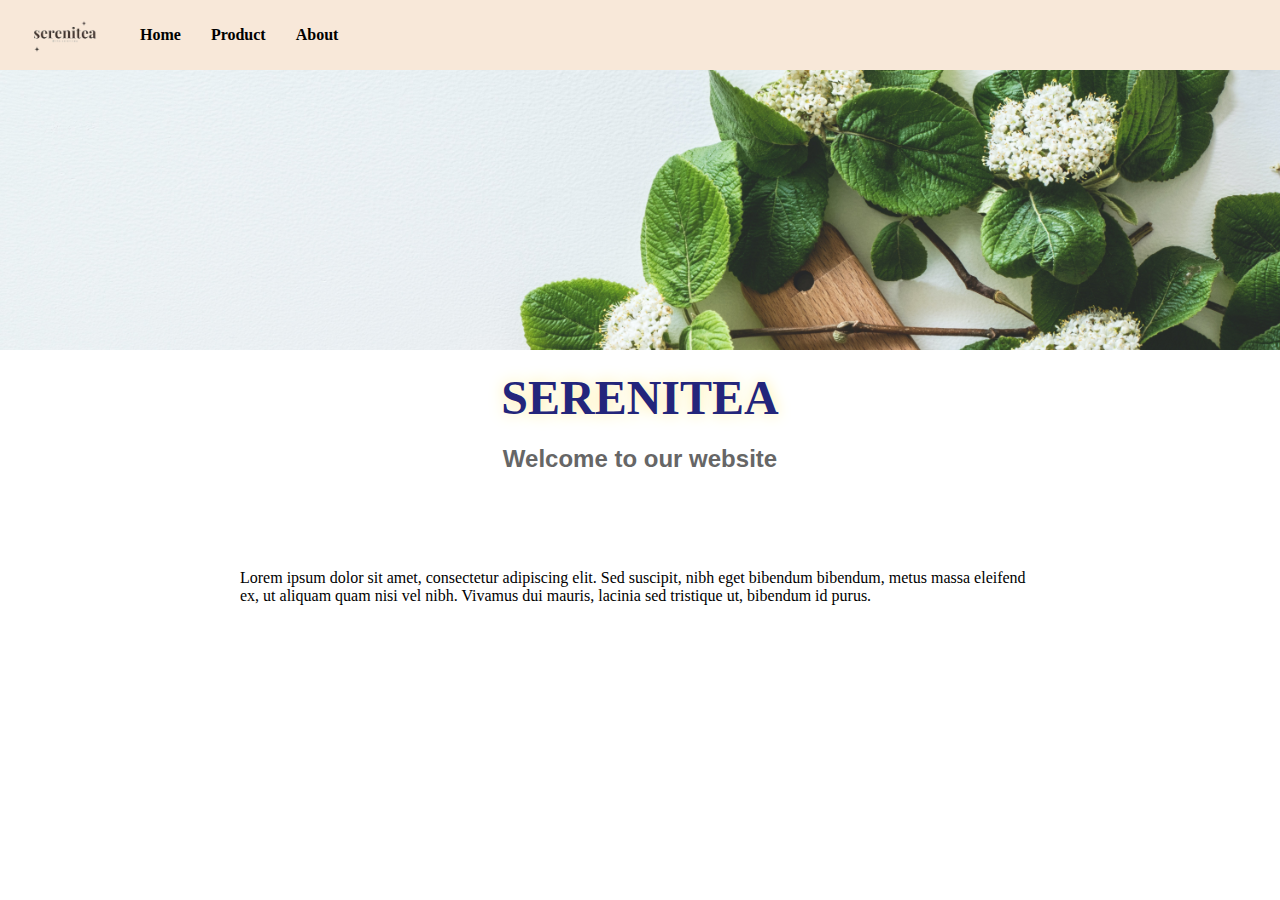
==== index.html @ bfbbfd27 "qa" ====
<!DOCTYPE html>
<html lang="en">
  <head>
    <meta charset="UTF-8" />
    <meta name="viewport" content="width=device-width, initial-scale=1.0" />
    <title>TEA | Home</title>
    <link
      rel="stylesheet"
      href="https://cdnjs.cloudflare.com/ajax/libs/font-awesome/6.4.0/css/all.min.css"
    />
    <link rel="stylesheet" href="style.css" />
    <script src="script.js"></script>
  </head>
  <body>
    <!DOCTYPE html>
    <html>
      <head>
        <link rel="stylesheet" type="text/css" href="styles.css" />
      </head>
      <body>
        <nav>
          <div class="logo">
            <img src="asssets/tealogo.png" alt="Logo" />
          </div>
          <input type="checkbox" id="menu-toggle" />
          <label for="menu-toggle" class="menu-icon">&#9776;</label>
          <ul class="menu">
            <li><a href="index.html">Home</a></li>
            <li><a href="product.html">Product</a></li>
            <li><a href="#about">About </a></li>
          </ul>
        </nav>
        <div class="background-image"></div>
        <header>
          <h1>SERENITEA</h1>
          <h2>Welcome to our website</h2>
        </header>
        <main>
          <p>
            Lorem ipsum dolor sit amet, consectetur adipiscing elit. Sed
            suscipit, nibh eget bibendum bibendum, metus massa eleifend ex, ut
            aliquam quam nisi vel nibh. Vivamus dui mauris, lacinia sed
            tristique ut, bibendum id purus.
          </p>
        </main>
        <!-- <div class="home"> -->
        <!-- <div class="main_slide">
            <h1>Enjoy <span>Our Fresh Drinks</span></h1>
            <p>
              Lorem ipsum dolor sit, amet consectetur adipisicing elit. Quo eum
              sequi libero error sunt vero at officia aspernatur? Nemo nam
              recusandae quis rerum nisi tempore delectus rem at facere error.
            </p>
            <button class="red_btn">Visit Now</button>
          </div> -->
        <!-- <div>
            <img src="asssets/home1.jpg" alt="" />
          </div> -->
        <!-- </div> -->
      </body>
    </html>
  </body>
</html>
---- style.css ----
*{
    text-decoration: none;
}
body {
  margin: 0;
  padding: 0;
}

nav {
  background-color: rgb(248,232,217);
  display: flex;
  align-items: center;
  padding: 10px;
 border-bottom: rgb(217, 201, 187);
  
}
.background-image{
    padding: 180px 0 100px 0;
    background-image: url('asssets/fruitbkg.jpg');
    background-size: cover;
    text-align: center;
    height: 450 px;
  
    position: static;
    top: 0;
    left: 0;
  
    
}

.logo img {
  width: 100px;
  height: 50px;
}

.menu {
  list-style-type: none;
  margin: 0;
  padding: 0;
  display: flex;
  margin-left: 20px;
}

.menu li {
  margin-right: 10px;
}

.menu li a {
  color: #000000;
  text-decoration: none;
  padding: 10px;
  font-weight: 600;
  font-family: ver;
}
.menu li a:hover{
    color: red;
}

.search-bar {
  margin-left: auto;
}

.search-bar input[type="text"] {
  padding: 6px;
}

.search-bar button {
  padding: 6px 10px;
  background-color: #e08803;
  color: #fff;
  border: none;
  cursor: pointer;
}
  #menu-toggle {
    display: none;
  }
  .menu-icon{
    display: none;
  }
/* .home{
    background-color: 248,232,217;
    padding: 0 7vw;
  }
.main_slide{
    display: flex;
    align-items: center;
    flex-wrap: wrap-reverse;
}
.main_slide div:nth-child(2){
    flex: 1;
    display: flex;
    justify-content: center;
    padding-top: 40px;
} */

 header {
        background-color: none;
        text-align: center;
        padding: 20px;
        border-bottom: 1px solid none;
        font-family: 'Quicksand', sans-serif;
     
      }
      
      /* Style for heading */
      h1 {
        color: #23257b;
        font-size: 48px;
        margin: 0;
        font-weight: bold;
        font-family: Cambria, Cochin, Georgia, Times, 'Times New Roman', serif;
        text-shadow: 0 0 15px rgb(255, 238, 156);
    }
      
      /* Style for subheading */
      h2 {
        color: #666;
        font-size: 24px;
        margin-bottom: 20px;
        font-weight: bold;
         text-shadow: 0 0 10px rgb(255, 255, 255);
      }
      
      /* Style for image */
      img {
        display: block;
        margin: 0 auto;
        max-width: 100%;
        height: auto;
      }
      
      /* Style for main content */
      main {
        margin: 20px auto;
        max-width: 800px;
        padding: 20px;
        background-color:none;
        
      }
      
      /* Style for footer */
      footer {
        background-color: #008000;
        color: white;
        text-align: center;
        padding: 10px;
        font-size: 14px;
      }


/* //product */
.product {
    padding: 30px;
  display: flex;
  flex-wrap: wrap;
  justify-content: space-between;
}
.item {
  width: calc(33.33% - 20px);
  margin-bottom: 40px;
  text-align: center;
}
@media (max-width: 800px) {
  .item {
    width: 100%;
    margin-bottom: 20px;
  }
}

/* Responsive styles */
@media (max-width: 800px) {
  .logo img {
    width: 80px;
    height: 40px;
  }
  nav{
    padding: 9px;
  }
  .menu {
    display: none;
  }

  .search-bar {
    margin-left: 10px;
    margin-right: 10px;
  }

  .search-bar input[type="text"] {
    width: auto;
    padding: 6px;
  }

  .search-bar button {
    padding: 6px;
    margin-top: 10px;
    width: 80%;
  }
.menu li a{
    padding: 5px;
  }
  
  
  /* Show the menu items in a dropdown on mobile */
  .menu-dropdown {
    display: flex;
    flex-direction: column;
    align-items: flex-start;
  }
  
  .menu-dropdown li {
    display: block;
    margin-bottom: 10px;
  }
  
  .menu-dropdown li a {
    padding: 8px;
  }
  
  /* Style the menu icon */
  .menu-icon {
    color: #000000;
    font-size: 20px;
    cursor: pointer;
    margin-left: 5px;
    display: flex;
  }
  
  /* Hide the checkbox */
  #menu-toggle {
    display: none;
  }
  
  /* Show the menu when the checkbox is checked */
  #menu-toggle:checked ~ .menu {
    display: flex;
    
  }
}

.buyBtn {
  display: inline-block;
  width: 100px;
  padding: 10px 20px;
   background-color: rgb(248,232,217);
  color: #fff;
  border-radius: 25px;
  box-shadow: 0px 2px 5px rgba(0, 0, 0, 0.3);
  text-decoration: none;
  margin-left: 20px;
}

.buyBtn:hover {
   background-color: rgb(185, 175, 167);
}

.buyBtn a {
  color: #070606;
  text-decoration: none;
}
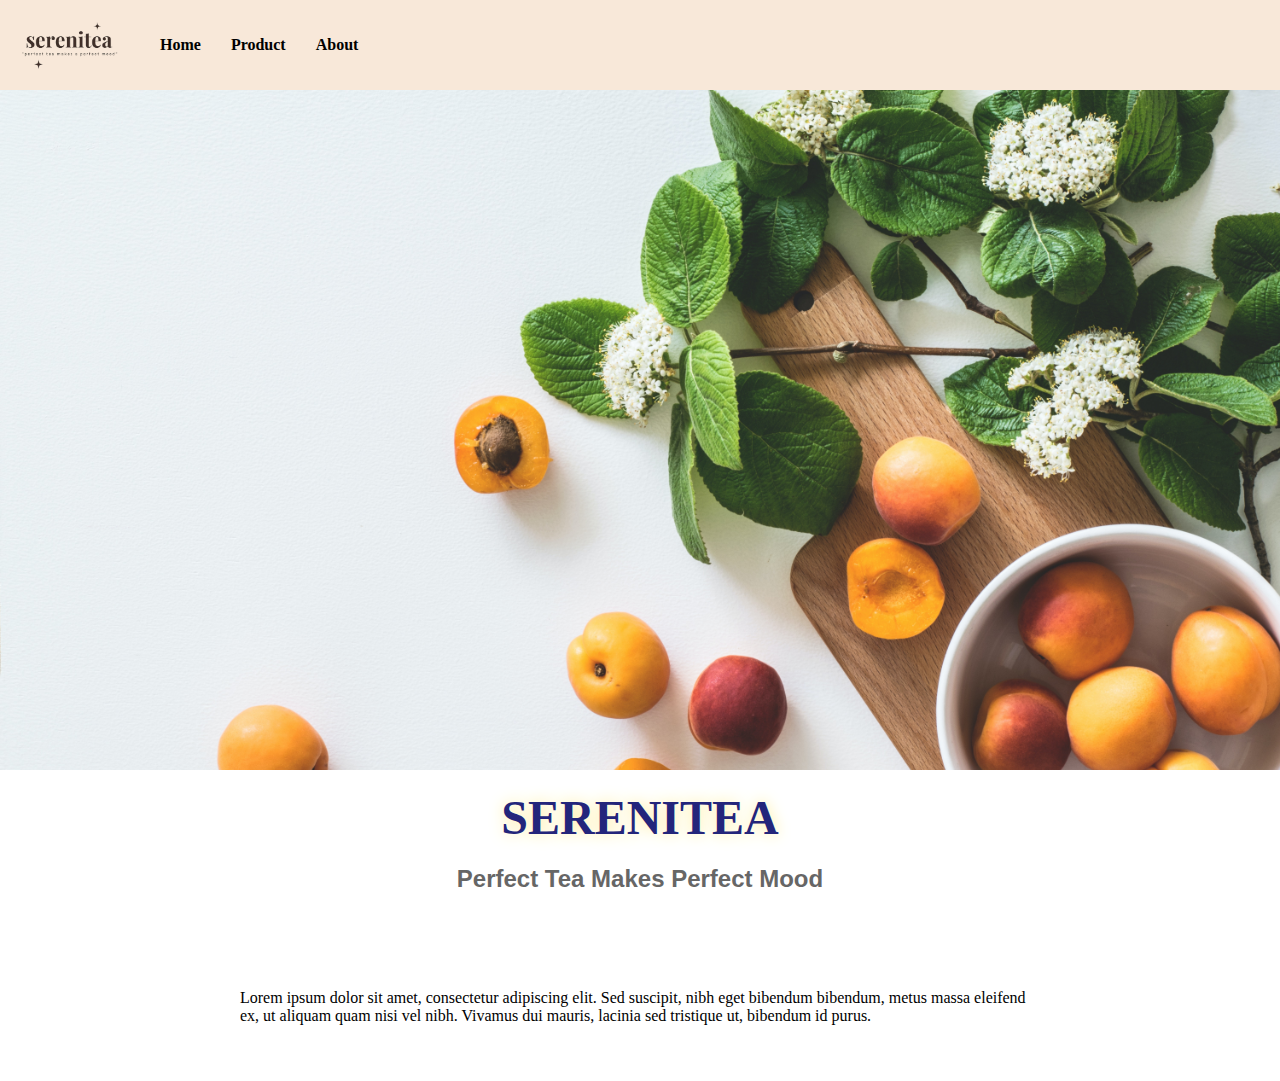
==== commit acd349b6: "p" ====
--- a/index.html
+++ b/index.html
@@ -7,6 +7,12 @@
     <link
       rel="stylesheet"
       href="https://cdnjs.cloudflare.com/ajax/libs/font-awesome/6.4.0/css/all.min.css"
+    />
+    <link rel="preconnect" href="https://fonts.googleapis.com" />
+    <link rel="preconnect" href="https://fonts.gstatic.com" crossorigin />
+    <link
+      href="https://fonts.googleapis.com/css2?family=Crete+Round&family=Montserrat:wght@100;300;700&family=Playfair+Display:wght@500&display=swap"
+      rel="stylesheet"
     />
     <link rel="stylesheet" href="style.css" />
     <script src="script.js"></script>
@@ -33,7 +39,7 @@
         <div class="background-image"></div>
         <header>
           <h1>SERENITEA</h1>
-          <h2>Welcome to our website</h2>
+          <h2>Perfect Tea Makes Perfect Mood</h2>
         </header>
         <main>
           <p>
--- a/style.css
+++ b/style.css
@@ -19,7 +19,7 @@
     background-image: url('asssets/fruitbkg.jpg');
     background-size: cover;
     text-align: center;
-    height: 450 px;
+    height: 400px;
   
     position: static;
     top: 0;
@@ -31,6 +31,8 @@
 .logo img {
   width: 100px;
   height: 50px;
+  margin: 10px;
+;
 }
 
 .menu {
@@ -50,13 +52,15 @@
   text-decoration: none;
   padding: 10px;
   font-weight: 600;
-  font-family: ver;
+  font-family:
+  font-size: 20px;
+
 }
 .menu li a:hover{
     color: red;
 }
 
-.search-bar {
+/* .search-bar {
   margin-left: auto;
 }
 
@@ -70,7 +74,7 @@
   color: #fff;
   border: none;
   cursor: pointer;
-}
+} */
   #menu-toggle {
     display: none;
   }
